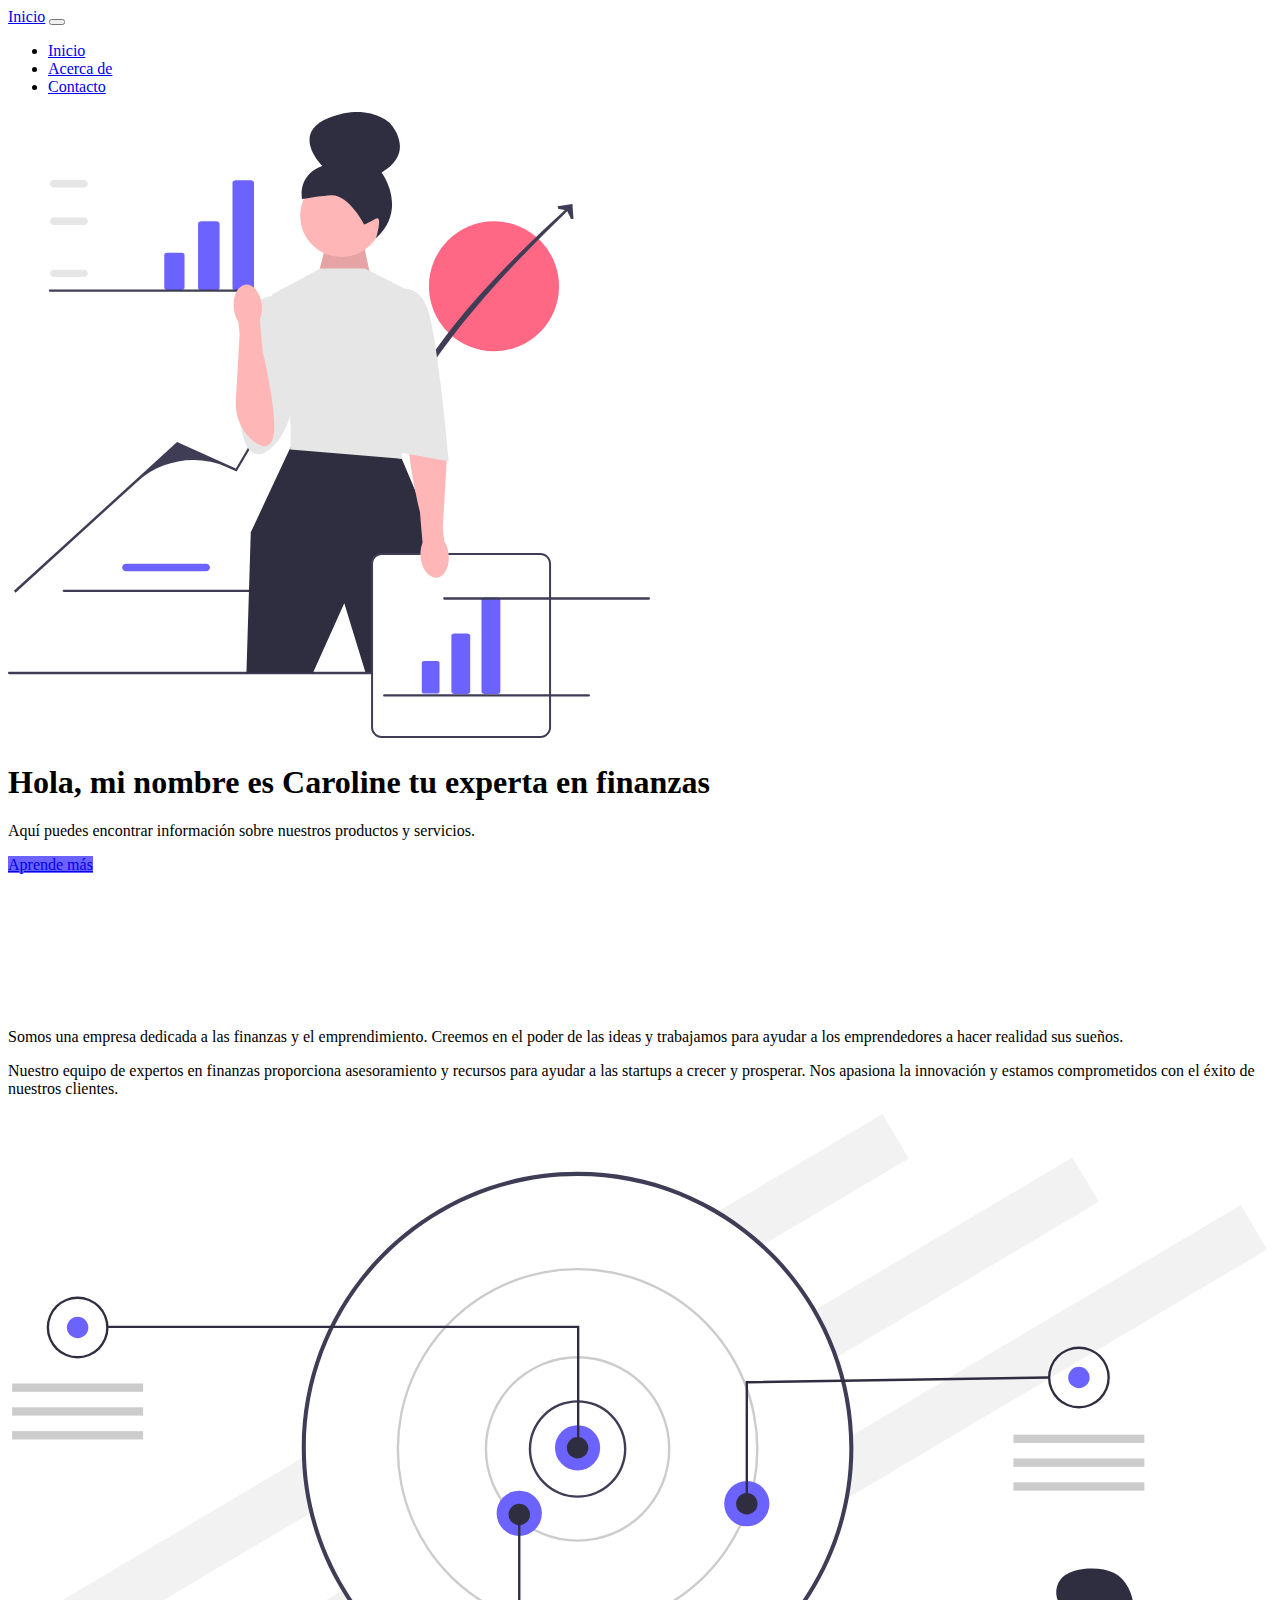
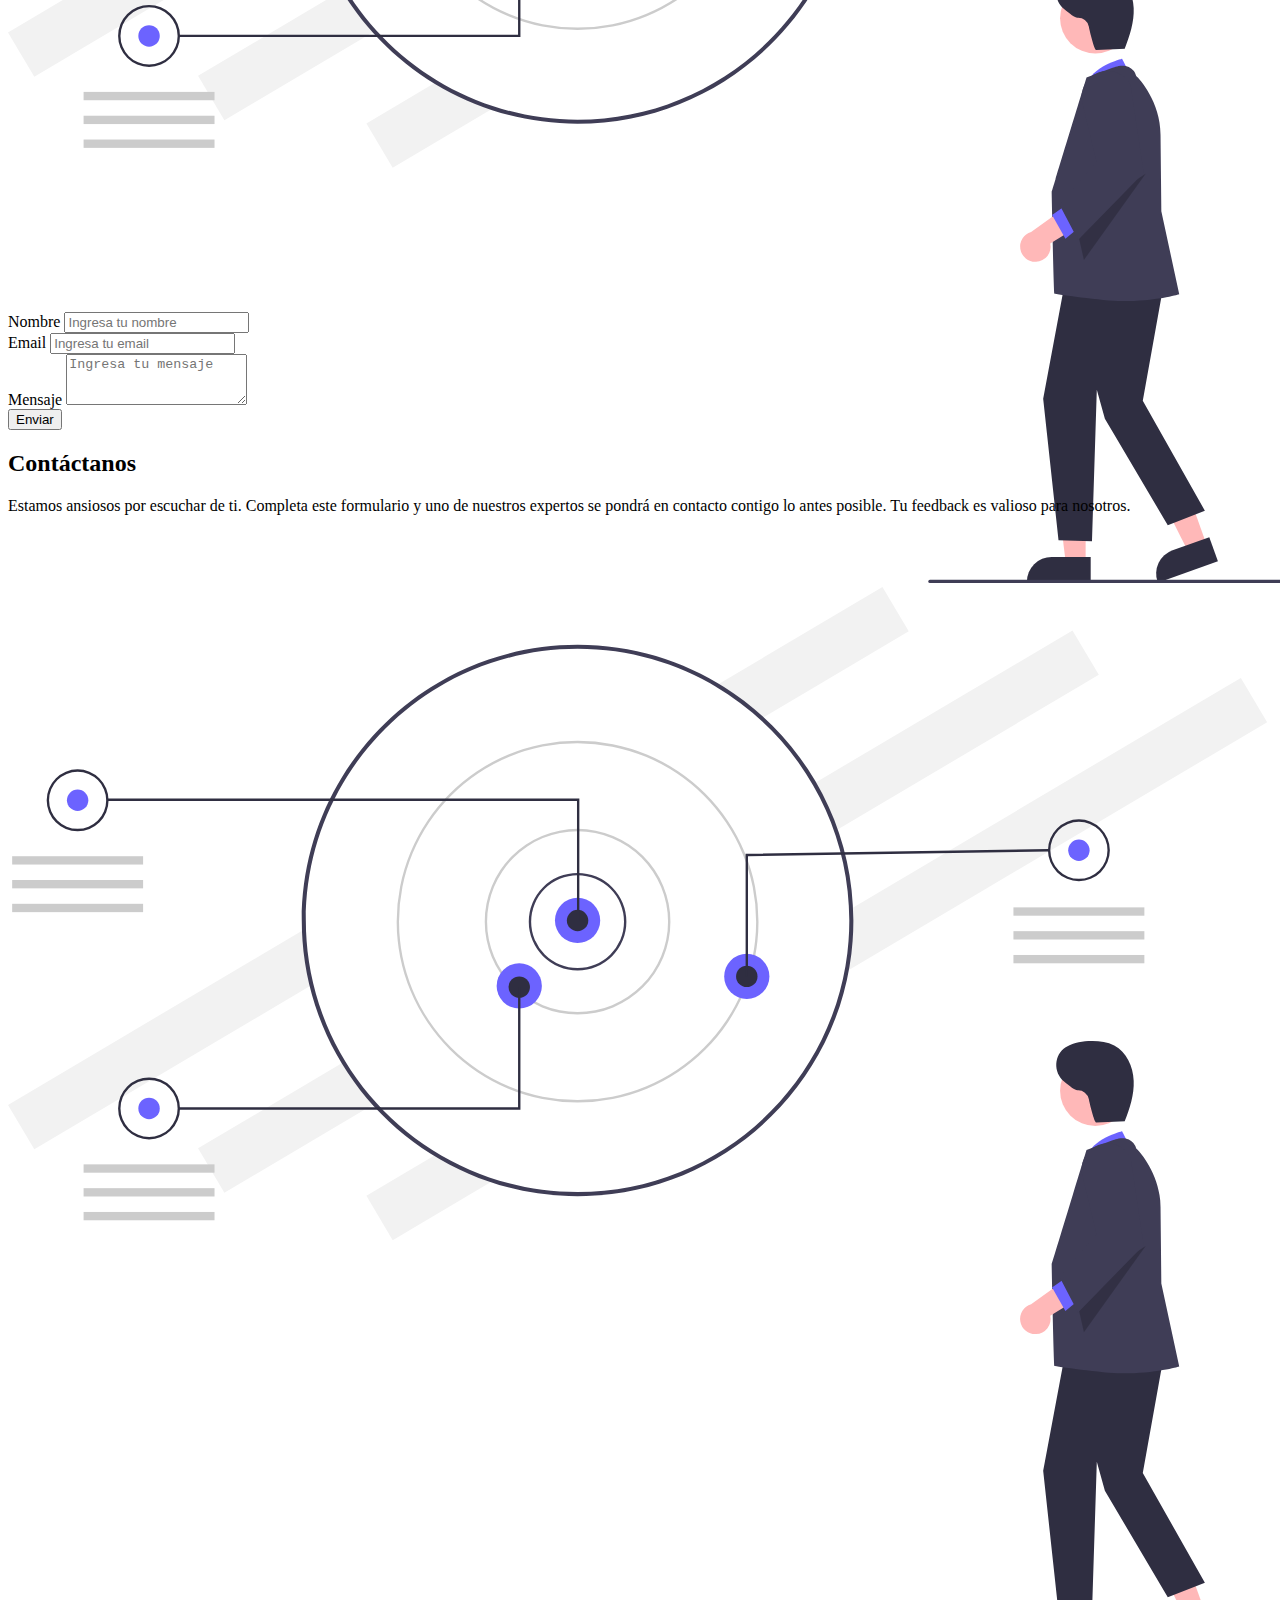
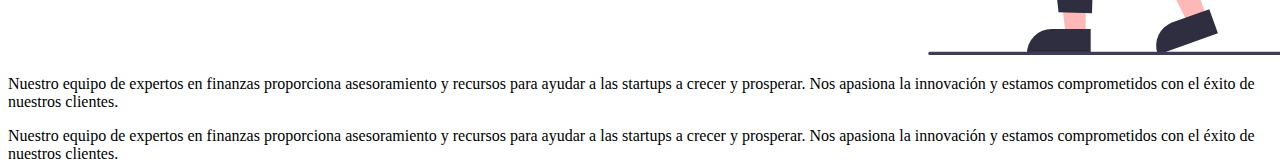
==== src/index.html @ 7e74a4ad "Comentarios añadidos." ====
<!DOCTYPE html>
<html lang="en">
  <head>
    <meta charset="UTF-8" />
    <meta name="viewport" content="width=device-width, initial-scale=1.0" />
    <title>Landing Page</title>
    <!-- CDN Bootstrap 5 -->
    <link
      href="https://cdn.jsdelivr.net/npm/bootstrap@5.0.2/dist/css/bootstrap.min.css"
      rel="stylesheet"
      integrity="sha384-EVSTQN3/azprG1Anm3QDgpJLIm9Nao0Yz1ztcQTwFspd3yD65VohhpuuCOmLASjC"
      crossorigin="anonymous"
    />
    <!-- Link CSS -->
    <link rel="stylesheet" href="./style/index.css" />
  </head>
  <body class="bg-light">
    <!-- JS de Bootstrap 5 -->
    <script
      src="https://cdn.jsdelivr.net/npm/bootstrap@5.0.2/dist/js/bootstrap.bundle.min.js"
      integrity="sha384-MrcW6ZMFYlzcLA8Nl+NtUVF0sA7MsXsP1UyJoMp4YLEuNSfAP+JcXn/tWtIaxVXM"
      crossorigin="anonymous"
    ></script>

    <!-- Barra de navegación -->
    <nav
      class="navbar navbar-expand-lg navbar-light bg-light sticky-top shadow"
    >
      <div class="container-fluid">
        <a class="navbar-brand" href="#">Inicio</a>
        <!-- Toggle button par dispositivos móviles -->
        <button
          class="navbar-toggler"
          type="button"
          data-bs-toggle="collapse"
          data-bs-target="#navbarNav"
          aria-controls="navbarNav"
          aria-expanded="false"
          aria-label="Toggle navigation"
        >
          <span class="navbar-toggler-icon"></span>
        </button>
        <!-- Elementos de la barra de navegación -->
        <div class="collapse navbar-collapse" id="navbarNav">
          <ul class="navbar-nav ms-auto">
            <li class="nav-item me-3">
              <a class="nav-link active" aria-current="page" href="#inicio"
                >Inicio</a
              >
            </li>
            <li class="nav-item me-3">
              <a class="nav-link" href="#acerca">Acerca de</a>
            </li>
            <li class="nav-item me-5">
              <a class="nav-link" href="#contacto">Contacto</a>
            </li>
          </ul>
        </div>
      </div>
    </nav>

    <!-- Seccion de Inicio, primera vista a la landing page -->
    <section
      id="inicio"
      class="container text-center d-flex align-items-center"
      style="height: 100vh; width: 100vw"
    >
    <!-- Sección dividida a la mitad, el lado izquierdo tiene una imgen y el lado derecho un branding -->
      <div class="row">
        <!-- Imagen 1 -->
        <div class="col-md-6">
          <img
            src="./img/inicio_hero.svg"
            alt="Imagen principal"
            class="img-fluid"
          />
        </div>
        <!-- Texto 1 -->
        <div class="col-md-6 d-flex flex-column justify-content-center">
          <h1 class="display-4">
            Hola, mi nombre es Caroline tu experta en finanzas
          </h1>
          <p class="lead">
            Aquí puedes encontrar información sobre nuestros productos y
            servicios.
          </p>
          <a href="#acerca" class="btn btn-custom btn-lg text-white"
            >Aprende más</a
          >
        </div>
      </div>
    </section>

    <!-- Seccion de Acerca de, segunda vista a la landing page -->
    <section
      id="acerca"
      class="container d-flex align-items-center justify-content-center"
      style="width: 100vw; height: 100vh"
    >
    <!-- Sección en 4 partes, dos imágenes y dos textos -->
      <div class="row h-100">
        <!-- Texto 1 -->
        <div class="col-md-8 h-50 d-flex flex-column justify-content-center">
          <p class="fs-6 fs-md-5 fw-bold text-center text-dark">
            Somos una empresa dedicada a las finanzas y el emprendimiento.
            Creemos en el poder de las ideas y trabajamos para ayudar a los
            emprendedores a hacer realidad sus sueños.
          </p>
          <p class="fs-6 fs-md-5 fw-bold text-center text-dark">
            Nuestro equipo de expertos en finanzas proporciona asesoramiento y
            recursos para ayudar a las startups a crecer y prosperar. Nos
            apasiona la innovación y estamos comprometidos con el éxito de
            nuestros clientes.
          </p>
        </div>
        <!-- Imagen 1 -->
        <div
          class="col-md-4 h-50 d-flex align-items-center justify-content-center d-none d-md-block"
        >
          <img
            src="./img/acercade.svg"
            alt="Imagen principal"
            class="img-fluid"
            style="width: 100%"
          />
        </div>
        <!-- Imagen 1 -->
        <div
          class="col-md-4 h-50 d-flex align-items-center justify-content-center d-none d-md-block"
        >
          <img
            src="./img/acercade.svg"
            alt="Imagen principal"
            class="img-fluid"
            style="width: 100%"
          />
        </div>
        <!-- Texto 2 -->
        <div class="col-md-8 h-50 d-flex flex-column justify-content-center align-items-center">
          <p class="fs-6 fs-md-5 fw-bold text-center text-dark">
            Nuestro equipo de expertos en finanzas proporciona asesoramiento y
            recursos para ayudar a las startups a crecer y prosperar. Nos
            apasiona la innovación y estamos comprometidos con el éxito de
            nuestros clientes.
          </p>
          <p class="fs-6 fs-md-5 fw-bold text-center text-dark">
            Nuestro equipo de expertos en finanzas proporciona asesoramiento y
            recursos para ayudar a las startups a crecer y prosperar. Nos
            apasiona la innovación y estamos comprometidos con el éxito de
            nuestros clientes.
          </p>
        </div>
      </div>
    </section>

    <!-- Seccion de Contacto, tercera vista a la landing page -->
    <section
      id="contacto"
      class="container d-flex align-items-center justify-content-center"
      style="width: 100vw; height: 100vh"
    >
    <!-- Sección dividida a la mitad, el lado izquierdo tiene un formulario y el lado derecho un texto -->
      <div class="row w-100">
        <!-- Formulario -->
        <div class="col-md-6">
          <form>
            <div class="form-group">
              <label for="nombre">Nombre</label>
              <input
                type="text"
                class="form-control"
                id="nombre"
                placeholder="Ingresa tu nombre"
              />
            </div>
            <div class="form-group">
              <label for="email">Email</label>
              <input
                type="email"
                class="form-control"
                id="email"
                placeholder="Ingresa tu email"
              />
            </div>
            <div class="form-group">
              <label for="mensaje">Mensaje</label>
              <textarea
                class="form-control"
                id="mensaje"
                rows="3"
                placeholder="Ingresa tu mensaje"
              ></textarea>
            </div>
            <button type="submit" class="btn btn-primary">Enviar</button>
          </form>
        </div>
        <!-- Texto para contacto -->
        <div
          class="col-md-6 d-flex flex-column justify-content-center fs-6 fs-md-5 fw-bold text-center text-dark"
        > 
          <h2>Contáctanos</h2>
          <p>
            Estamos ansiosos por escuchar de ti. Completa este formulario y uno
            de nuestros expertos se pondrá en contacto contigo lo antes posible.
            Tu feedback es valioso para nosotros.
          </p>
        </div>
      </div>
    </section>
    <!-- Script para manejo de activación de sección en navegación -->
    <script src="./js/index.js"></script>
  </body>
</html>
---- src/style/index.css ----
html {
  scroll-behavior: smooth;
}
.btn-custom {
  background-color: #6c62fe;
  border-color: #6c62fe;
}
.btn-custom:hover {
  background-color: #5b56e5;
  border-color: #5b56e5;
}

.text-custom {
    font-size: 1.5em;
    color: #333;
    font-weight: bold;
    text-align: center;
}

section {
    padding-top: 56px;
    margin-top: -56px;
  }
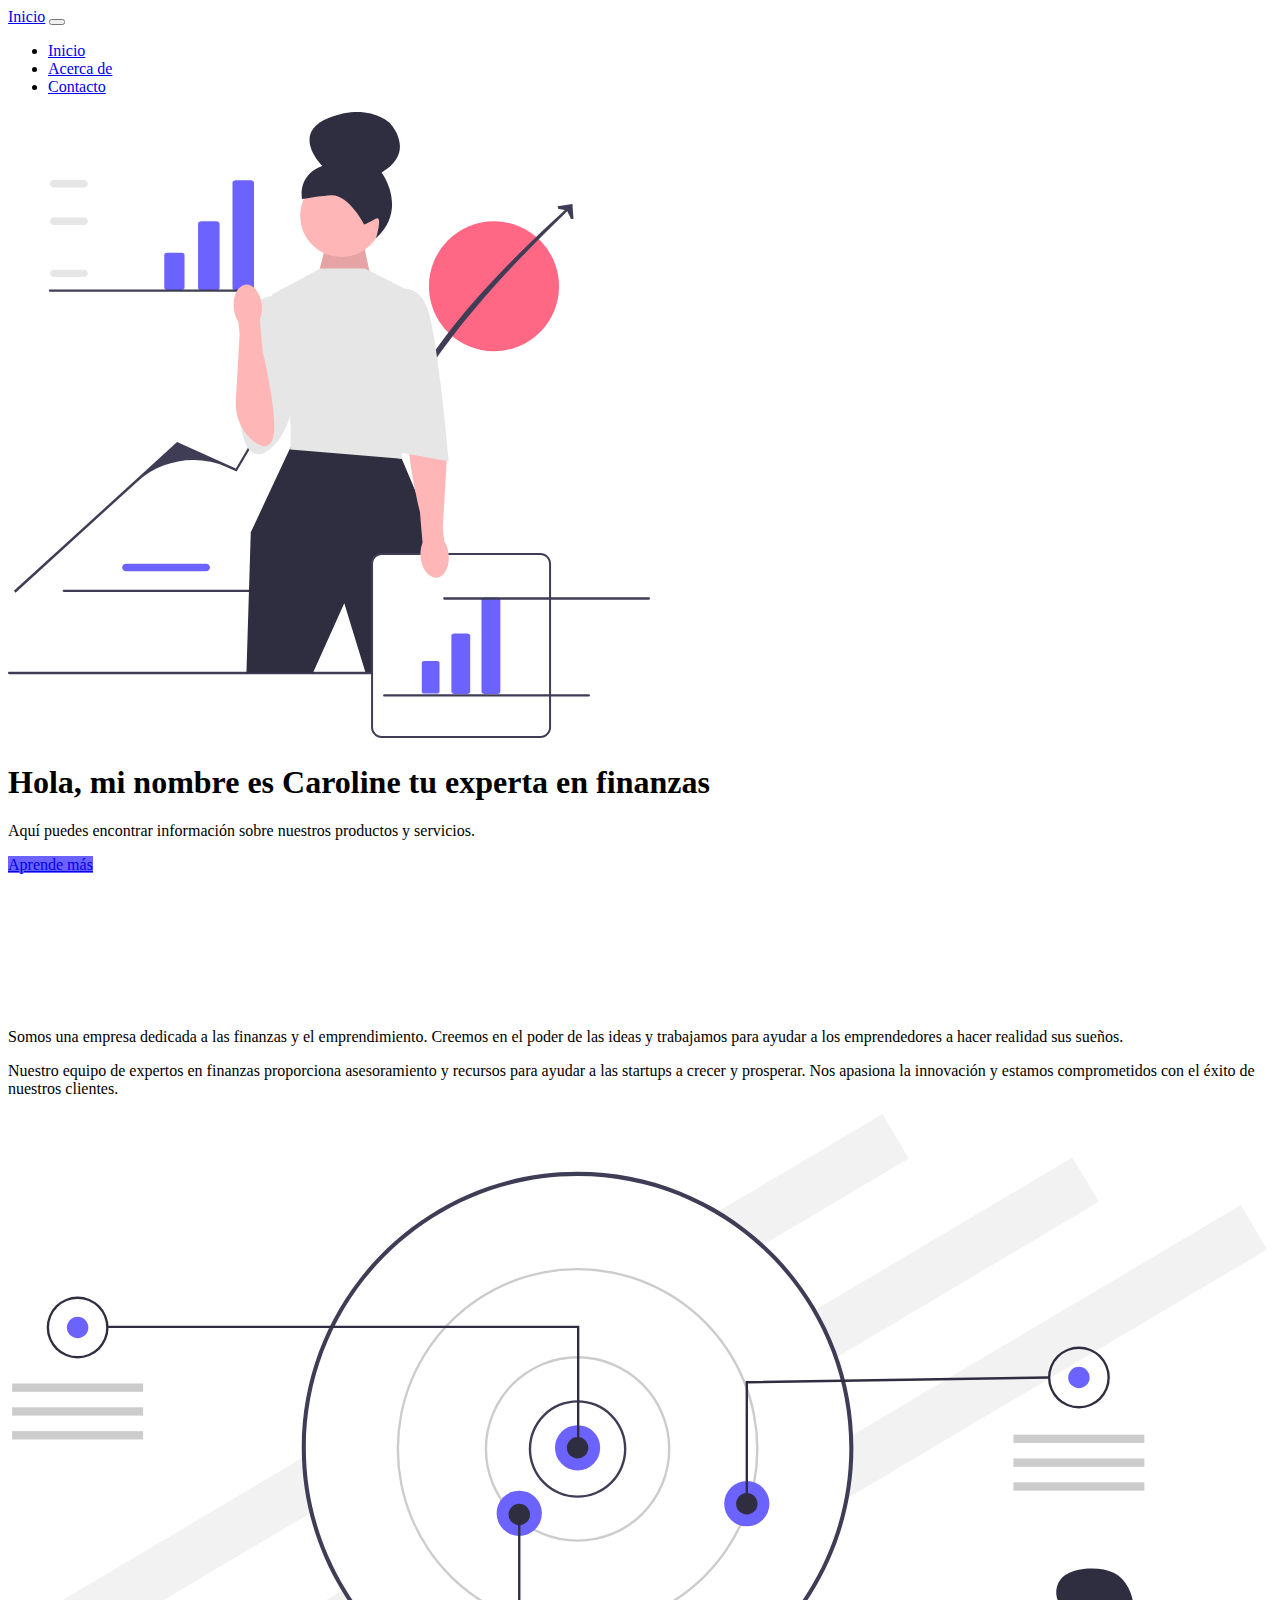
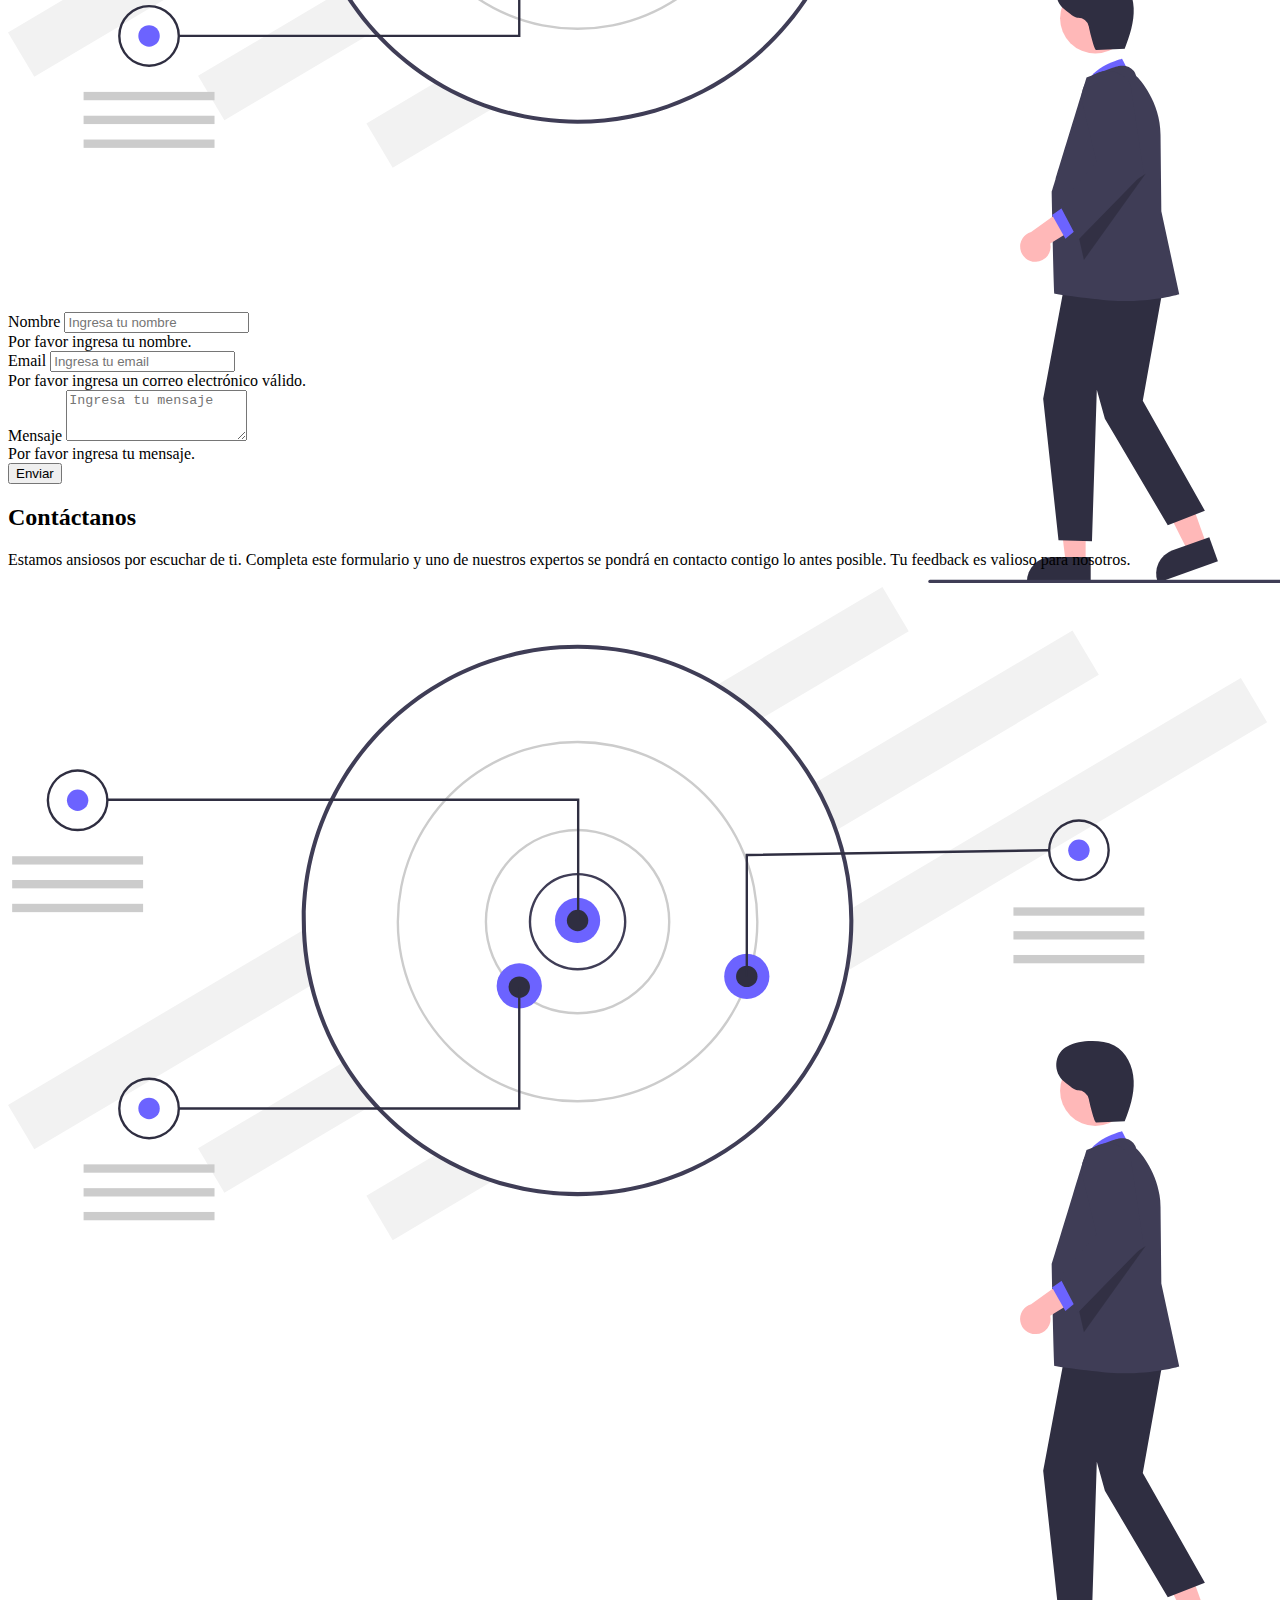
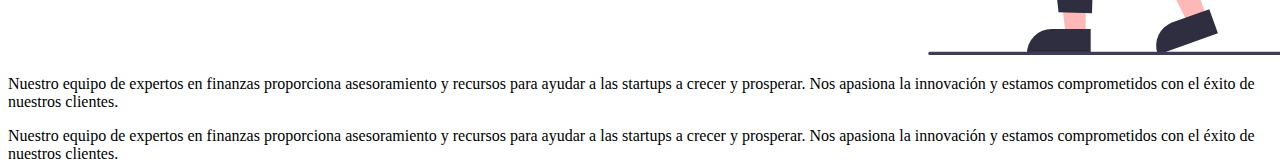
==== commit 3ca51424: "validación fomulario" ====
--- a/src/index.html
+++ b/src/index.html
@@ -1,3 +1,5 @@
+<!-- @author: Christian Yael Mejía Galindo. -->
+
 <!DOCTYPE html>
 <html lang="en">
   <head>
@@ -65,7 +67,7 @@
       class="container text-center d-flex align-items-center"
       style="height: 100vh; width: 100vw"
     >
-    <!-- Sección dividida a la mitad, el lado izquierdo tiene una imgen y el lado derecho un branding -->
+      <!-- Sección dividida a la mitad, el lado izquierdo tiene una imgen y el lado derecho un branding -->
       <div class="row">
         <!-- Imagen 1 -->
         <div class="col-md-6">
@@ -97,7 +99,7 @@
       class="container d-flex align-items-center justify-content-center"
       style="width: 100vw; height: 100vh"
     >
-    <!-- Sección en 4 partes, dos imágenes y dos textos -->
+      <!-- Sección en 4 partes, dos imágenes y dos textos -->
       <div class="row h-100">
         <!-- Texto 1 -->
         <div class="col-md-8 h-50 d-flex flex-column justify-content-center">
@@ -136,7 +138,9 @@
           />
         </div>
         <!-- Texto 2 -->
-        <div class="col-md-8 h-50 d-flex flex-column justify-content-center align-items-center">
+        <div
+          class="col-md-8 h-50 d-flex flex-column justify-content-center align-items-center"
+        >
           <p class="fs-6 fs-md-5 fw-bold text-center text-dark">
             Nuestro equipo de expertos en finanzas proporciona asesoramiento y
             recursos para ayudar a las startups a crecer y prosperar. Nos
@@ -159,11 +163,12 @@
       class="container d-flex align-items-center justify-content-center"
       style="width: 100vw; height: 100vh"
     >
-    <!-- Sección dividida a la mitad, el lado izquierdo tiene un formulario y el lado derecho un texto -->
+      <!-- Sección dividida a la mitad, el lado izquierdo tiene un formulario y el lado derecho un texto -->
       <div class="row w-100">
         <!-- Formulario -->
         <div class="col-md-6">
-          <form>
+          <!-- Clase needs-validation para activar validación de campos -->
+          <form class="needs-validation" novalidate>
             <div class="form-group">
               <label for="nombre">Nombre</label>
               <input
@@ -171,7 +176,10 @@
                 class="form-control"
                 id="nombre"
                 placeholder="Ingresa tu nombre"
+                required
               />
+              <!-- Clase invalid-feedback para mostrar mensaje de error -->
+              <div class="invalid-feedback">Por favor ingresa tu nombre.</div>
             </div>
             <div class="form-group">
               <label for="email">Email</label>
@@ -180,7 +188,11 @@
                 class="form-control"
                 id="email"
                 placeholder="Ingresa tu email"
+                required
               />
+              <div class="invalid-feedback">
+                Por favor ingresa un correo electrónico válido.
+              </div>
             </div>
             <div class="form-group">
               <label for="mensaje">Mensaje</label>
@@ -189,7 +201,9 @@
                 id="mensaje"
                 rows="3"
                 placeholder="Ingresa tu mensaje"
+                required
               ></textarea>
+              <div class="invalid-feedback">Por favor ingresa tu mensaje.</div>
             </div>
             <button type="submit" class="btn btn-primary">Enviar</button>
           </form>
@@ -197,7 +211,7 @@
         <!-- Texto para contacto -->
         <div
           class="col-md-6 d-flex flex-column justify-content-center fs-6 fs-md-5 fw-bold text-center text-dark"
-        > 
+        >
           <h2>Contáctanos</h2>
           <p>
             Estamos ansiosos por escuchar de ti. Completa este formulario y uno
--- a/src/style/index.css
+++ b/src/style/index.css
@@ -1,3 +1,5 @@
+/* @author: Christian Yael Mejía Galindo. */
+
 html {
   scroll-behavior: smooth;
 }
